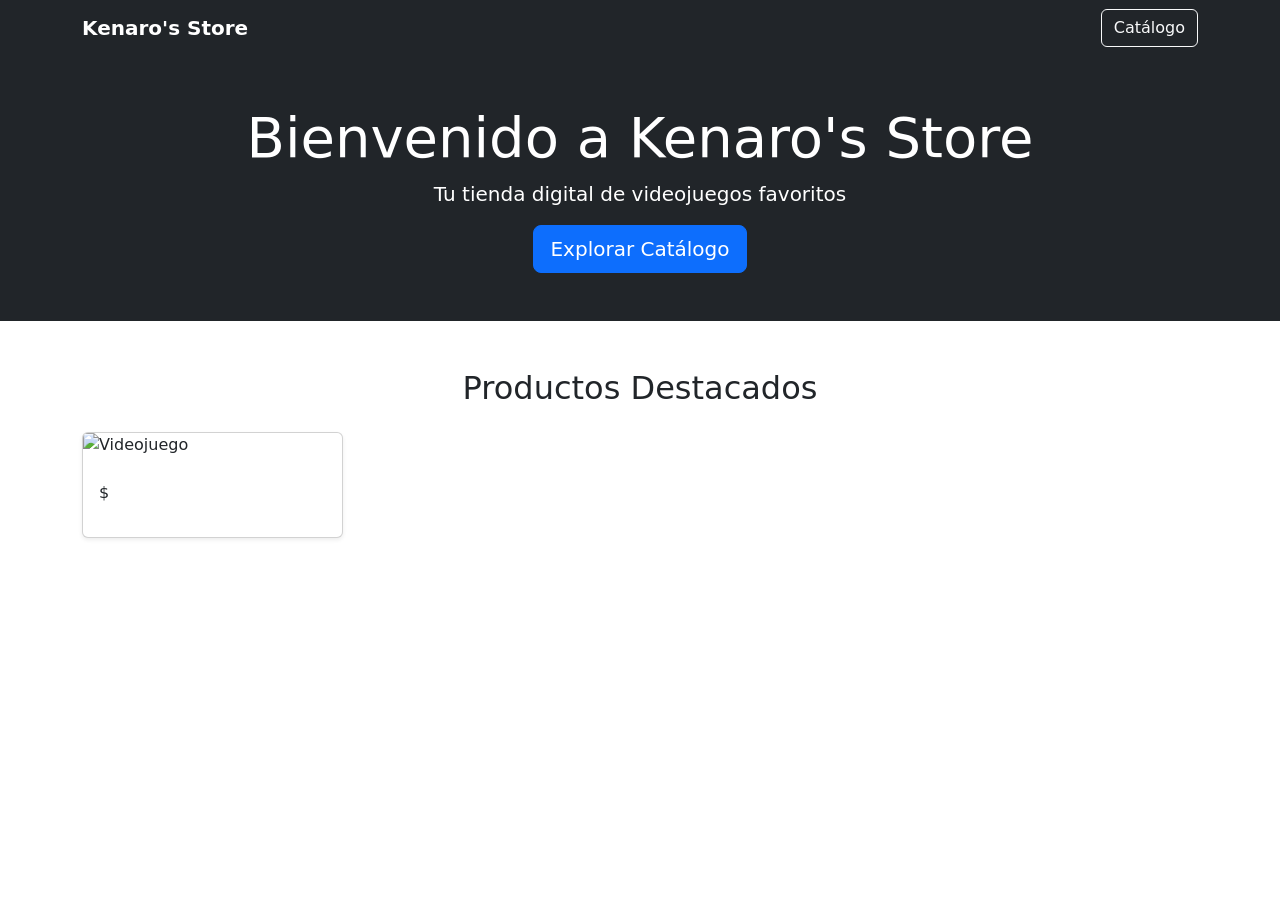
==== src/main/resources/templates/index.html @ 9b6491ec "El proyecto ya cuenta con Catalogo de videojuegos, vista con Bootstrap, ya esta creada la pagina de " ====
<!DOCTYPE html>
<html xmlns:th="http://www.thymeleaf.org">

<head>
    <meta charset="UTF-8">
    <title>Kenaro's Store</title>

    <link href="https://cdn.jsdelivr.net/npm/bootstrap@5.3.7/dist/css/bootstrap.min.css"
        rel="stylesheet">
</head>

<body>

<nav class="navbar navbar-expand-lg navbar-dark bg-dark">
    <div class="container">

        <a class="navbar-brand fw-bold"
        href="/">
            Kenaro's Store
        </a>

        <div>

            <a href="/catalogo"
            class="btn btn-outline-light">
                Catálogo
            </a>

        </div>

    </div>
</nav>

<section class="bg-dark text-white text-center py-5">

    <div class="container">

        <h1 class="display-4">
            Bienvenido a Kenaro's Store
        </h1>

        <p class="lead">
            Tu tienda digital de videojuegos favoritos
        </p>

        <a href="/catalogo"
        class="btn btn-primary btn-lg">
            Explorar Catálogo
        </a>

    </div>

</section>

<div class="container mt-5">

    <h2 class="text-center mb-4">
        Productos Destacados
    </h2>

    <div class="row">

        <div class="col-md-3 mb-4"
            th:each="producto : ${productos}"
            th:if="${producto.id <= 4}">

            <div class="card h-100 shadow-sm">

                <img src="https://placehold.co/600x400"
                    class="card-img-top"
                    alt="Videojuego">

                <div class="card-body">

                    <h5 th:text="${producto.nombre}"></h5>

                    <p>

                        $<span th:text="${producto.precio}">
                        </span>

                    </p>

                </div>

            </div>

        </div>

    </div>

</div>

</body>
</html>
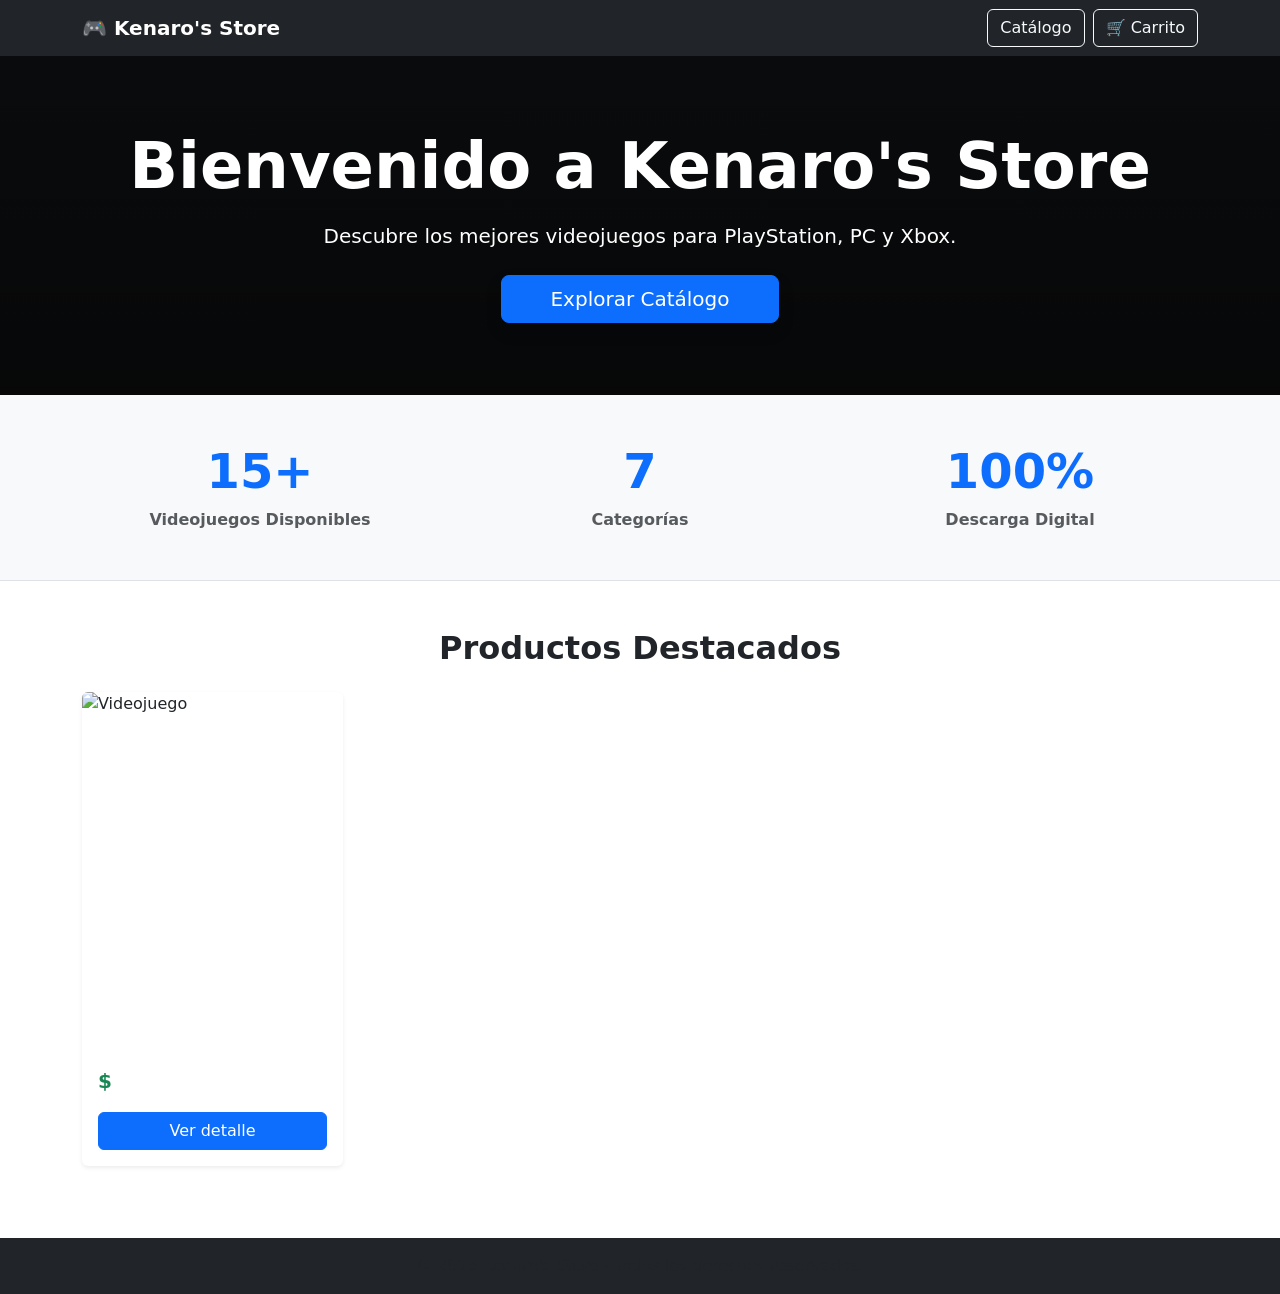
==== commit 81bb62a2: "Version Final, ya cuenta con todo lo solicitado, cualquier otro cambio de mejora lo subire en otra r" ====
--- a/src/main/resources/templates/index.html
+++ b/src/main/resources/templates/index.html
@@ -4,92 +4,104 @@
 <head>
     <meta charset="UTF-8">
     <title>Kenaro's Store</title>
-
-    <link href="https://cdn.jsdelivr.net/npm/bootstrap@5.3.7/dist/css/bootstrap.min.css"
-        rel="stylesheet">
+    <link href="https://cdn.jsdelivr.net/npm/bootstrap@5.3.7/dist/css/bootstrap.min.css" rel="stylesheet">
 </head>
 
 <body>
 
-<nav class="navbar navbar-expand-lg navbar-dark bg-dark">
-    <div class="container">
+    <nav class="navbar navbar-expand-lg navbar-dark bg-dark">
+        <div class="container">
+            <div class="d-flex justify-content-between align-items-center w-100">
+                <a class="navbar-brand fw-bold" href="/">
+                    🎮 Kenaro's Store
+                </a>
+                <div class="d-flex gap-2">
+                    <a href="/catalogo" class="btn btn-outline-light">
+                        Catálogo
+                    </a>
+                    <a href="/carrito" class="btn btn-outline-light">
+                        🛒 Carrito
+                        <span class="badge bg-danger" th:text="${cantidadCarrito}"></span>
+                    </a>
+                </div>
+            </div>
+        </div>
+    </nav>
 
-        <a class="navbar-brand fw-bold"
-        href="/">
-            Kenaro's Store
-        </a>
+    <section class="bg-dark text-white text-center py-5" 
+            style="background: linear-gradient(rgba(0, 0, 0, 0.7), rgba(0, 0, 0, 0.8)), url('https://images.unsplash.com/photo-1538481199705-c710c4e965fc?q=80&w=1920&auto=format&fit=crop') no-repeat center center/cover;">
+        <div class="container py-4">
+            <h1 class="display-3 fw-bold">
+                Bienvenido a Kenaro's Store
+            </h1>
+            <p class="lead mt-3">
+                Descubre los mejores videojuegos para PlayStation, PC y Xbox.
+            </p>
+            <div class="mt-4">
+                <a href="/catalogo" class="btn btn-primary btn-lg px-5 shadow">
+                    Explorar Catálogo
+                </a>
+            </div>
+        </div>
+    </section>
 
-        <div>
+    <section class="py-5 bg-light border-bottom">
+        <div class="container">
+            <div class="row text-center g-4">
+                <div class="col-md-4">
+                    <h2 class="display-5 fw-bold text-primary">15+</h2>
+                    <p class="text-muted fw-semibold mb-0">Videojuegos Disponibles</p>
+                </div>
+                <div class="col-md-4">
+                    <h2 class="display-5 fw-bold text-primary">7</h2>
+                    <p class="text-muted fw-semibold mb-0">Categorías</p>
+                </div>
+                <div class="col-md-4">
+                    <h2 class="display-5 fw-bold text-primary">100%</h2>
+                    <p class="text-muted fw-semibold mb-0">Descarga Digital</p>
+                </div>
+            </div>
+        </div>
+    </section>
 
-            <a href="/catalogo"
-            class="btn btn-outline-light">
-                Catálogo
-            </a>
+    <div class="container my-5">
+        <h2 class="text-center mb-4 fw-bold">
+            Productos Destacados
+        </h2>
 
-        </div>
+        <div class="row">
+            <div class="col-md-3 mb-4" 
+                th:each="producto : ${productos}" 
+                th:if="${producto.id <= 4}">
+                
+                <div class="card h-100 shadow-sm border-0">
+                    <img th:src="@{'/images/' + ${producto.imagen}}" 
+                        class="card-img-top rounded-top" 
+                        alt="Videojuego" 
+                        style="height: 350px; object-fit: cover;">
 
-    </div>
-</nav>
-
-<section class="bg-dark text-white text-center py-5">
-
-    <div class="container">
-
-        <h1 class="display-4">
-            Bienvenido a Kenaro's Store
-        </h1>
-
-        <p class="lead">
-            Tu tienda digital de videojuegos favoritos
-        </p>
-
-        <a href="/catalogo"
-        class="btn btn-primary btn-lg">
-            Explorar Catálogo
-        </a>
-
-    </div>
-
-</section>
-
-<div class="container mt-5">
-
-    <h2 class="text-center mb-4">
-        Productos Destacados
-    </h2>
-
-    <div class="row">
-
-        <div class="col-md-3 mb-4"
-            th:each="producto : ${productos}"
-            th:if="${producto.id <= 4}">
-
-            <div class="card h-100 shadow-sm">
-
-                <img src="https://placehold.co/600x400"
-                    class="card-img-top"
-                    alt="Videojuego">
-
-                <div class="card-body">
-
-                    <h5 th:text="${producto.nombre}"></h5>
-
-                    <p>
-
-                        $<span th:text="${producto.precio}">
-                        </span>
-
-                    </p>
-
+                    <div class="card-body d-flex flex-column">
+                        <h5 class="card-title fw-bold text-dark mb-2" th:text="${producto.nombre}"></h5>
+                        
+                        <p class="card-text fs-5 text-success fw-semibold mb-3">
+                            $<span th:text="${producto.precio}"></span>
+                        </p>
+                        
+                        <div class="mt-auto">
+                            <a th:href="@{/producto/{id}(id=${producto.id})}" class="btn btn-primary w-100">
+                                Ver detalle
+                            </a>
+                        </div>
+                    </div>
                 </div>
 
             </div>
-
         </div>
-
     </div>
 
-</div>
+    <footer class="bg-dark text-white text-center py-3 mt-5">
+        <p class="mb-0 text-muted">&copy; 2026 Kenaro's Store - Todos los derechos reservados.</p>
+    </footer>
 
 </body>
 </html>
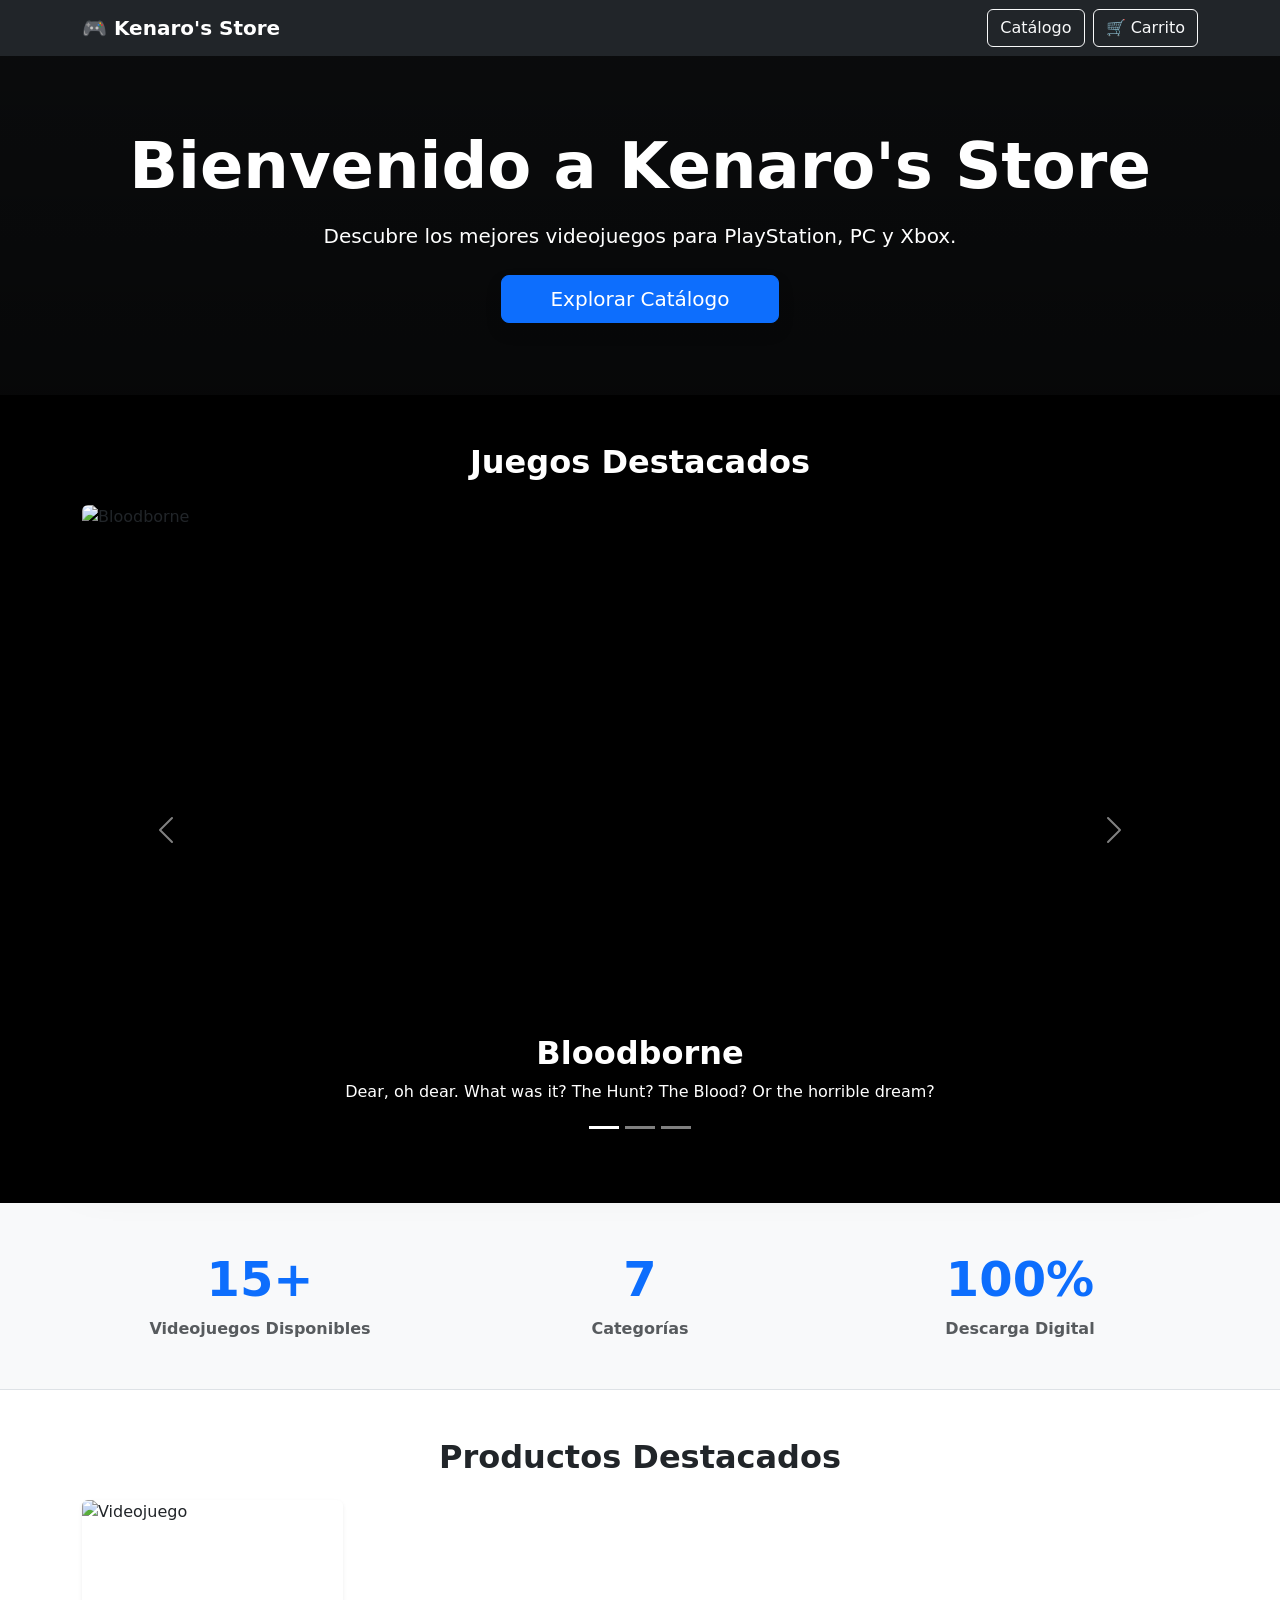
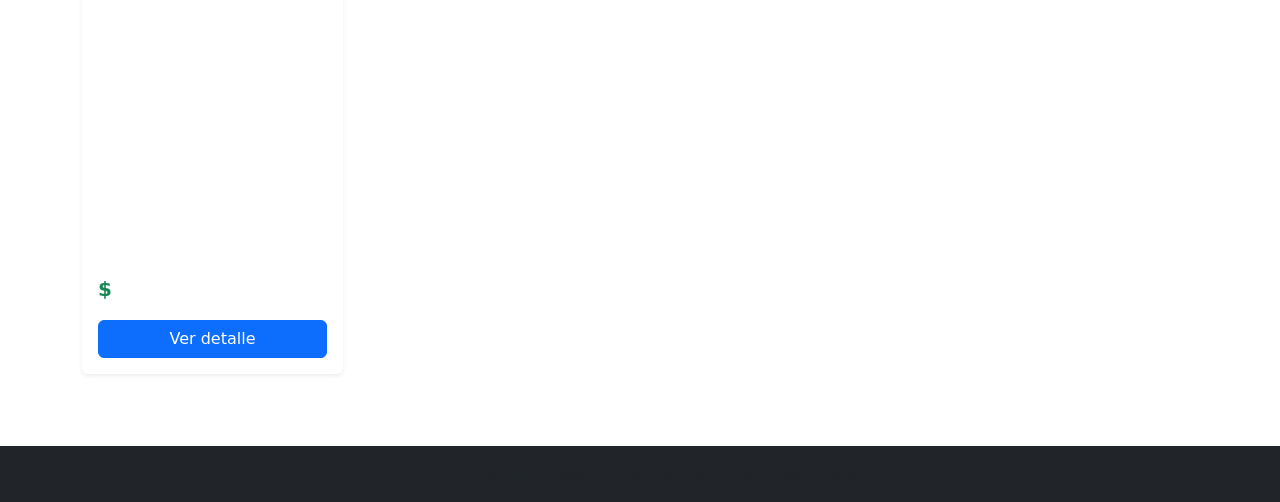
==== commit b04df1d0: "Se hicieron unas modificaciones en la parte del Frontend se agrego un efecto carousel de contenido d" ====
--- a/src/main/resources/templates/index.html
+++ b/src/main/resources/templates/index.html
@@ -5,6 +5,7 @@
     <meta charset="UTF-8">
     <title>Kenaro's Store</title>
     <link href="https://cdn.jsdelivr.net/npm/bootstrap@5.3.7/dist/css/bootstrap.min.css" rel="stylesheet">
+    <link rel="stylesheet" th:href="@{/css/style.css}">
 </head>
 
 <body>
@@ -28,7 +29,7 @@
         </div>
     </nav>
 
-    <section class="bg-dark text-white text-center py-5" 
+    <section class="hero-banner bg-dark text-white text-center py-5"
             style="background: linear-gradient(rgba(0, 0, 0, 0.7), rgba(0, 0, 0, 0.8)), url('https://images.unsplash.com/photo-1538481199705-c710c4e965fc?q=80&w=1920&auto=format&fit=crop') no-repeat center center/cover;">
         <div class="container py-4">
             <h1 class="display-3 fw-bold">
@@ -41,6 +42,55 @@
                 <a href="/catalogo" class="btn btn-primary btn-lg px-5 shadow">
                     Explorar Catálogo
                 </a>
+            </div>
+        </div>
+    </section>
+
+    <section class="py-5 bg-black">
+        <div class="container">
+            <h2 class="text-center text-white mb-4 fw-bold">
+                Juegos Destacados
+            </h2>
+
+            <div id="destacadosCarousel" class="carousel slide shadow-lg" data-bs-ride="carousel">
+                <div class="carousel-indicators">
+                    <button type="button" data-bs-target="#destacadosCarousel" data-bs-slide-to="0" class="active"></button>
+                    <button type="button" data-bs-target="#destacadosCarousel" data-bs-slide-to="1"></button>
+                    <button type="button" data-bs-target="#destacadosCarousel" data-bs-slide-to="2"></button>
+                </div>
+
+                <div class="carousel-inner rounded">
+                    <div class="carousel-item active">
+                        <img src="/images/bloodborne_carousel.jpg" class="d-block w-100" alt="Bloodborne" style="height: 650px; object-fit: cover;">
+                        <div class="carousel-caption d-none d-md-block" style="background: rgba(0, 0, 0, 0.5); border-radius: 10px; padding: 15px;">
+                            <h2 class="fw-bold">Bloodborne</h2>
+                            <p>Dear, oh dear. What was it? The Hunt? The Blood? Or the horrible dream?</p>
+                        </div>
+                    </div>
+
+                    <div class="carousel-item">
+                        <img src="/images/ghost_carousel.jpg" class="d-block w-100" alt="Ghost of Tsushima" style="height: 650px; object-fit: cover;">
+                        <div class="carousel-caption d-none d-md-block" style="background: rgba(0, 0, 0, 0.5); border-radius: 10px; padding: 15px;">
+                            <h2 class="fw-bold">Ghost of Tsuhima</h2>
+                            <p>El Fantasma o el Honor?</p>
+                        </div>
+                    </div>
+
+                    <div class="carousel-item">
+                        <img src="/images/tlou_carousel.jpg" class="d-block w-100" alt="The Last of Us" style="height: 650px; object-fit: cover;">
+                        <div class="carousel-caption d-none d-md-block" style="background: rgba(0, 0, 0, 0.5); border-radius: 10px; padding: 15px;">
+                            <h2 class="fw-bold">The Last of Us</h2>
+                            <p>Si de alguna manera Dios me diera una segunda oportunidad, lo volvería hacer todo otra vez.</p>
+                        </div>
+                    </div>
+                </div>
+
+                <button class="carousel-control-prev" type="button" data-bs-target="#destacadosCarousel" data-bs-slide="prev">
+                    <span class="carousel-control-prev-icon"></span>
+                </button>
+                <button class="carousel-control-next" type="button" data-bs-target="#destacadosCarousel" data-bs-slide="next">
+                    <span class="carousel-control-next-icon"></span>
+                </button>
             </div>
         </div>
     </section>
@@ -67,13 +117,10 @@
     <div class="container my-5">
         <h2 class="text-center mb-4 fw-bold">
             Productos Destacados
-        </h2>
+        </h2> 
 
         <div class="row">
-            <div class="col-md-3 mb-4" 
-                th:each="producto : ${productos}" 
-                th:if="${producto.id <= 4}">
-                
+            <div class="col-md-3 mb-4 producto-destacado" th:each="producto : ${productos}" th:if="${producto.id <= 4}">
                 <div class="card h-100 shadow-sm border-0">
                     <img th:src="@{'/images/' + ${producto.imagen}}" 
                         class="card-img-top rounded-top" 
@@ -94,14 +141,15 @@
                         </div>
                     </div>
                 </div>
-
             </div>
         </div>
     </div>
 
-    <footer class="bg-dark text-white text-center py-3 mt-5">
+    <footer class="bg-dark text-white text-center py-3">
         <p class="mb-0 text-muted">&copy; 2026 Kenaro's Store - Todos los derechos reservados.</p>
     </footer>
 
+    <script src="https://cdn.jsdelivr.net/npm/bootstrap@5.3.7/dist/js/bootstrap.bundle.min.js"></script>
+
 </body>
 </html>
